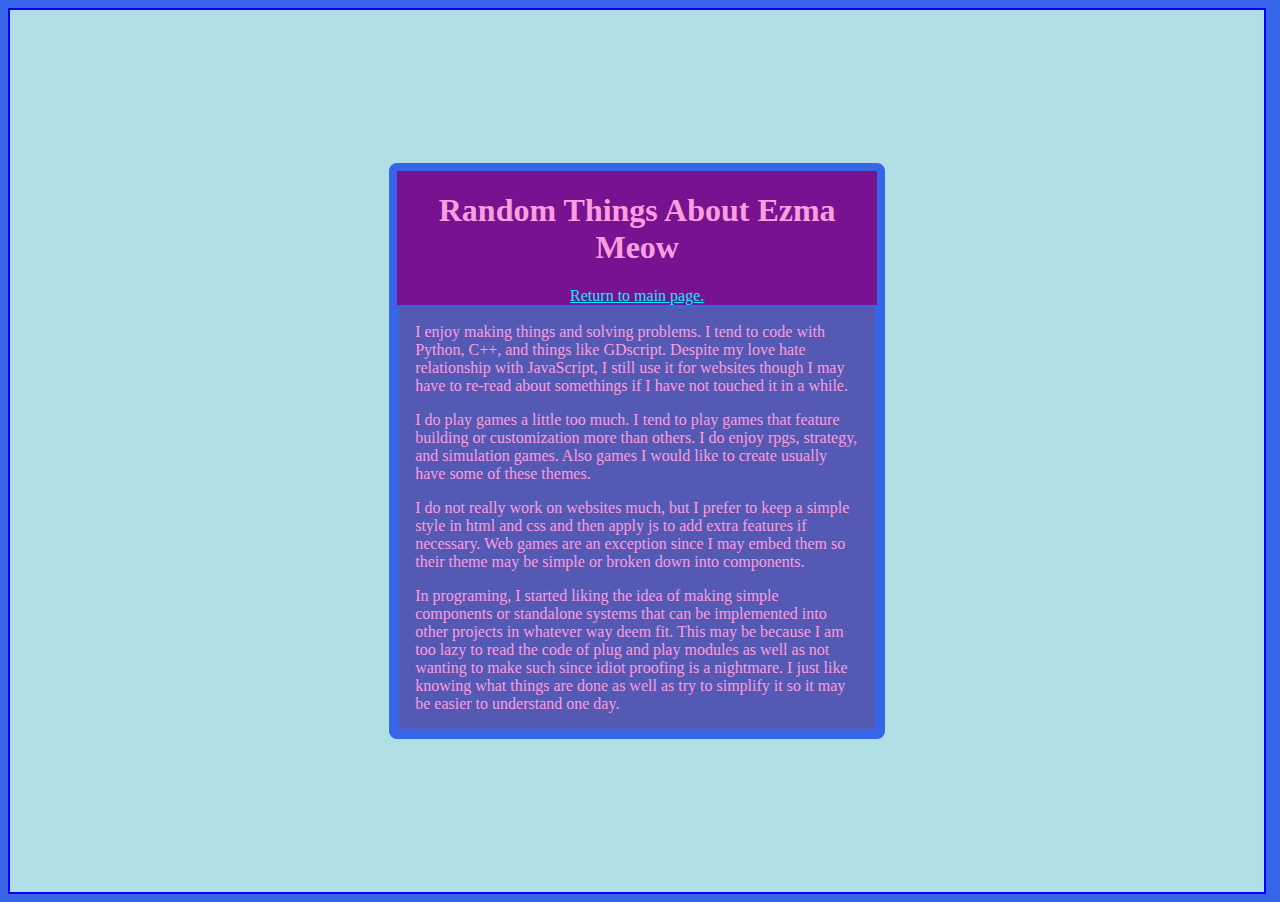
==== about.html @ bc7443d0 "Added an about page" ====
<!doctype html>

<html>
    <head>
        <meta charset="UTF-8">
        <meta name="viewport" content="width=device-width,initial-scale=1.0">


        <title>Ezma Meow</title>

        <meta http-equiv="Cache-Control" content="no-cache, no-store, must-revalidate">
        <meta http-equiv="Pragma" content="no-cache">
        <meta http-equiv="Expires" content="0">
		
		<link rel="stylesheet" href="styles.css">
    </head>
	
	<body>
	
		<div id="body_container">
			<div id="profile_container">
				<div id="profile_title">
					<h1>Random Things About Ezma Meow</h1 class="title">
					<a href="index.html">Return to main page.</a>
				</div>
				<div id="profile_content" class="content">
					<p>
						I enjoy making things and solving problems. I tend to code with Python, C++, and things like GDscript. Despite my love hate relationship with JavaScript, I still use it for websites though I may have to re-read about somethings if I have not touched it in a while.
					</p>
					<p>
						I do play games a little too much. I tend to play games that feature building or customization more than others. I do enjoy rpgs, strategy, and simulation games. Also games I would like to create usually have some of these themes.
					</p>
					<p>
						I do not really work on websites much, but I prefer to keep a simple style in html and css and then apply js to add extra features if necessary. Web games are an exception since I may embed them so their theme may be simple or broken down into components.
					</p>
					<p>
						In programing, I started liking the idea of making simple components or standalone systems that can be implemented into other projects in whatever way deem fit. This may be because I am too lazy to read the code of plug and play modules as well as not wanting to make such since idiot proofing is a nightmare. I just like knowing what things are done as well as try to simplify it so it may be easier to understand one day.
					</p>
				</div>
			</div>
		</div>
	
	</body>
	
</html>
---- styles.css ----
body {
	color: #fb9ddf;
	background-color: #3665E7;
    image-rendering: pixelated;
}
a {
	color: #0eebfb;
}
.circle-image{
	width: 64px; /* Adjust the size as needed */
    height: 64px; /* Ensure the height and width are equal */
    border-radius: 50%; /* This makes the image circular */
	border: 2px solid #3665E7; /* Adds a border around the image */
    object-fit: cover; /* Ensures the image covers the entire area */
}
.text-center{
	text-align: center;
}
.title {
	color: #0eebfb;
}
#body_container {
	display: flex;
	background-color: powderblue;
	border: 2px solid blue;
	justify-content: center;
	align-items: center;
	
	height: 98vh;
	width: 98vw;
	
	background-image: url(https://64.media.tumblr.com/5c1749ecc445ee793b22b35ece2356d6/42122333c0d9099e-3e/s540x810/c7edcc8fef8713aa0f218448b5b4b8d2d88b701e.pnj);
    background-repeat: repeat;
    background-position: center top;
}
#profile_container{
	display: flex; 
	flex-direction: column;
	
	background: #771390;
    border: 8px solid #3665E7;
    border-radius: 8px;
	border-image-source: url(https://64.media.tumblr.com/bdc9bb3f9b367282f8dcfa9fa6449531/3ddabba5789ce870-88/s75x75_c1/7b358485ef8cfe83db7d4424686d55195c5aafc7.png);
	border-image-slice: 25%;
    border-image-repeat: repeat;
    border-image-width: 32px;
	
	width: 480px;
}
#profile_icon{
	display: flex;
	justify-content: center;

	padding-top: 16px;
	padding-left: 16px;
	padding-right: 16px;
}
#profile_title{
	text-align: center;
	padding-left: 16px;
	padding-right: 16px;
}
#profile_content{
	background-color: #0cefff52;
    border: 2px solid #3665E7;
	padding-left: 16px;
	padding-right: 16px;
}
#profile_links{
	padding-top: 16px;
	padding-left: 16px;
	padding-right: 16px;
	padding-bottom: 16px;
}
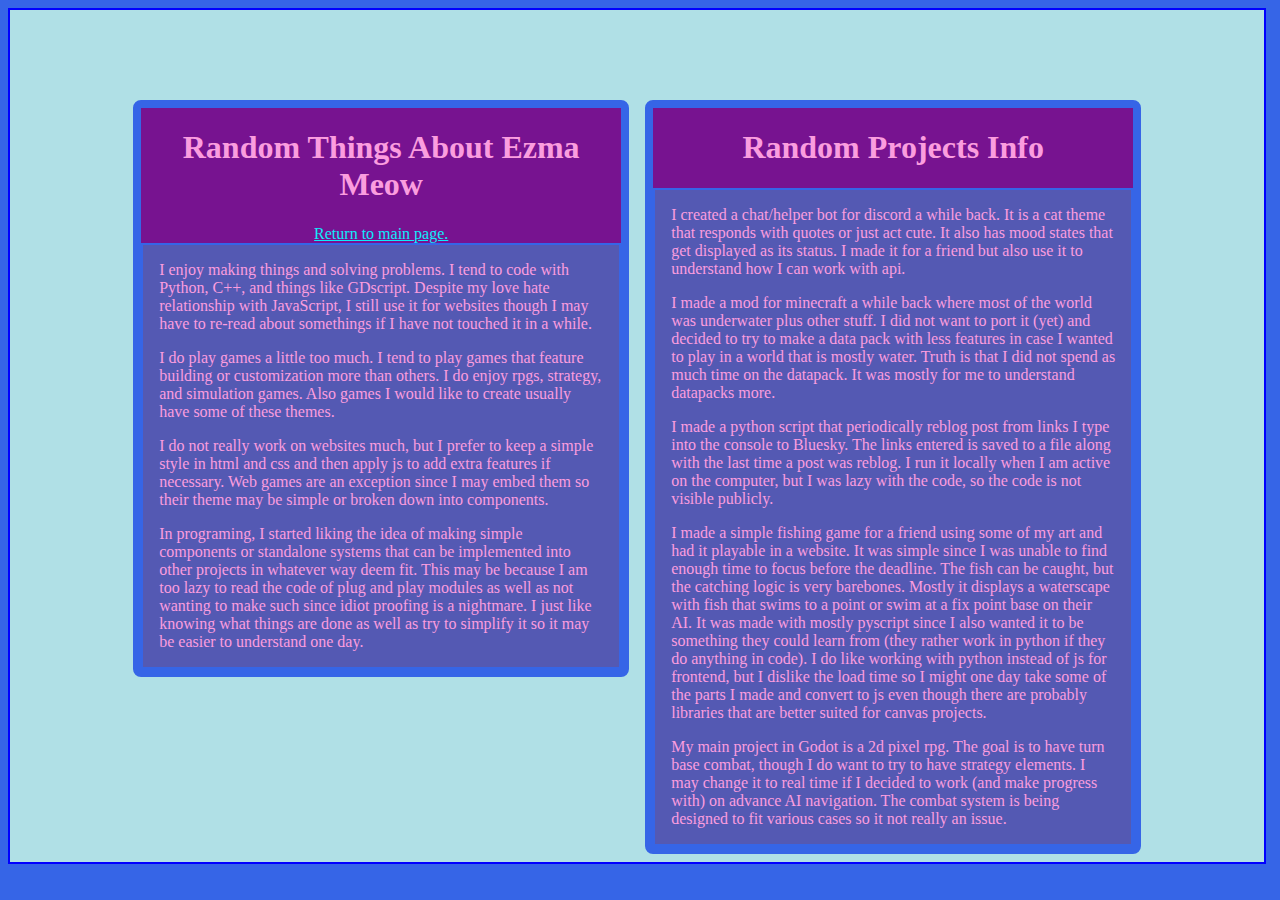
==== commit c3f5307b: "Changed some ids into classes" ====
--- a/about.html
+++ b/about.html
@@ -18,12 +18,12 @@
 	<body>
 	
 		<div id="body_container">
-			<div id="profile_container">
-				<div id="profile_title">
+			<div class="info_container">
+				<div class="info_title">
 					<h1>Random Things About Ezma Meow</h1 class="title">
 					<a href="index.html">Return to main page.</a>
 				</div>
-				<div id="profile_content" class="content">
+				<div class="info_content" class="content">
 					<p>
 						I enjoy making things and solving problems. I tend to code with Python, C++, and things like GDscript. Despite my love hate relationship with JavaScript, I still use it for websites though I may have to re-read about somethings if I have not touched it in a while.
 					</p>
@@ -36,6 +36,31 @@
 					<p>
 						In programing, I started liking the idea of making simple components or standalone systems that can be implemented into other projects in whatever way deem fit. This may be because I am too lazy to read the code of plug and play modules as well as not wanting to make such since idiot proofing is a nightmare. I just like knowing what things are done as well as try to simplify it so it may be easier to understand one day.
 					</p>
+					<p>
+					</p>
+				</div>
+			</div>
+			
+			<div class="info_container">
+				<div class="info_title">
+					<h1>Random Projects Info</h1 class="title">
+				</div>
+				<div class="info_content" class="content">
+					<p>
+						I created a chat/helper bot for discord a while back. It is a cat theme that responds with quotes or just act cute. It also has mood states that get displayed as its status. I made it for a friend but also use it to understand how I can work with api.
+					</p>
+					<p>
+						I made a mod for minecraft a while back where most of the world was underwater plus other stuff. I did not want to port it (yet) and decided to try to make a data pack with less features in case I wanted to play in a world that is mostly water. Truth is that I did not spend as much time on the datapack. It was mostly for me to understand datapacks more.
+					</p>
+					<p>
+						I made a python script that periodically reblog post from links I type into the console to Bluesky. The links entered is saved to a file along with the last time a post was reblog. I run it locally when I am active on the computer, but I was lazy with the code, so the code is not visible publicly.
+					</p>
+					<p>
+						I made a simple fishing game for a friend using some of my art and had it playable in a website. It was simple since I was unable to find enough time to focus before the deadline. The fish can be caught, but the catching logic is very barebones. Mostly it displays a waterscape with fish that swims to a point or swim at a fix point base on their AI. It was made with mostly pyscript since I also wanted it to be something they could learn from (they rather work in python if they do anything in code). I do like working with python instead of js for frontend, but I dislike the load time so I might one day take some of the parts I made and convert to js even though there are probably libraries that are better suited for canvas projects.
+					</p>
+					<p>
+						My main project in Godot is a 2d pixel rpg. The goal is to have turn base combat, though I do want to try to have strategy elements. I may change it to real time if I decided to work (and make progress with) on advance AI navigation. The combat system is being designed to fit various cases so it not really an issue.
+					</p>
 				</div>
 			</div>
 		</div>
--- a/styles.css
+++ b/styles.css
@@ -19,23 +19,12 @@
 .title {
 	color: #0eebfb;
 }
-#body_container {
-	display: flex;
-	background-color: powderblue;
-	border: 2px solid blue;
-	justify-content: center;
-	align-items: center;
-	
-	height: 98vh;
-	width: 98vw;
-	
-	background-image: url(https://64.media.tumblr.com/5c1749ecc445ee793b22b35ece2356d6/42122333c0d9099e-3e/s540x810/c7edcc8fef8713aa0f218448b5b4b8d2d88b701e.pnj);
-    background-repeat: repeat;
-    background-position: center top;
-}
-#profile_container{
+.info_container{
 	display: flex; 
 	flex-direction: column;
+	
+	height: fit-content;
+	
 	
 	background: #771390;
     border: 8px solid #3665E7;
@@ -46,8 +35,13 @@
     border-image-width: 32px;
 	
 	width: 480px;
+	
+	margin-top: 10vh;
+	margin-left: 8px;
+	margin-right: 8px;
+	margin-bottom: 8px;
 }
-#profile_icon{
+.profile_icon{
 	display: flex;
 	justify-content: center;
 
@@ -55,20 +49,36 @@
 	padding-left: 16px;
 	padding-right: 16px;
 }
-#profile_title{
+.info_title{
 	text-align: center;
 	padding-left: 16px;
 	padding-right: 16px;
 }
-#profile_content{
+.info_content{
 	background-color: #0cefff52;
     border: 2px solid #3665E7;
 	padding-left: 16px;
 	padding-right: 16px;
 }
-#profile_links{
+.info_links{
 	padding-top: 16px;
 	padding-left: 16px;
 	padding-right: 16px;
 	padding-bottom: 16px;
+}
+
+#body_container {
+	display: flex;
+	background-color: powderblue;
+	border: 2px solid blue;
+	justify-content: center;
+	flex-wrap: wrap;
+	
+
+	width: 98vw;
+	
+	background-image: url(https://64.media.tumblr.com/5c1749ecc445ee793b22b35ece2356d6/42122333c0d9099e-3e/s540x810/c7edcc8fef8713aa0f218448b5b4b8d2d88b701e.pnj);
+    background-repeat: repeat;
+    background-position: center top;
+	
 }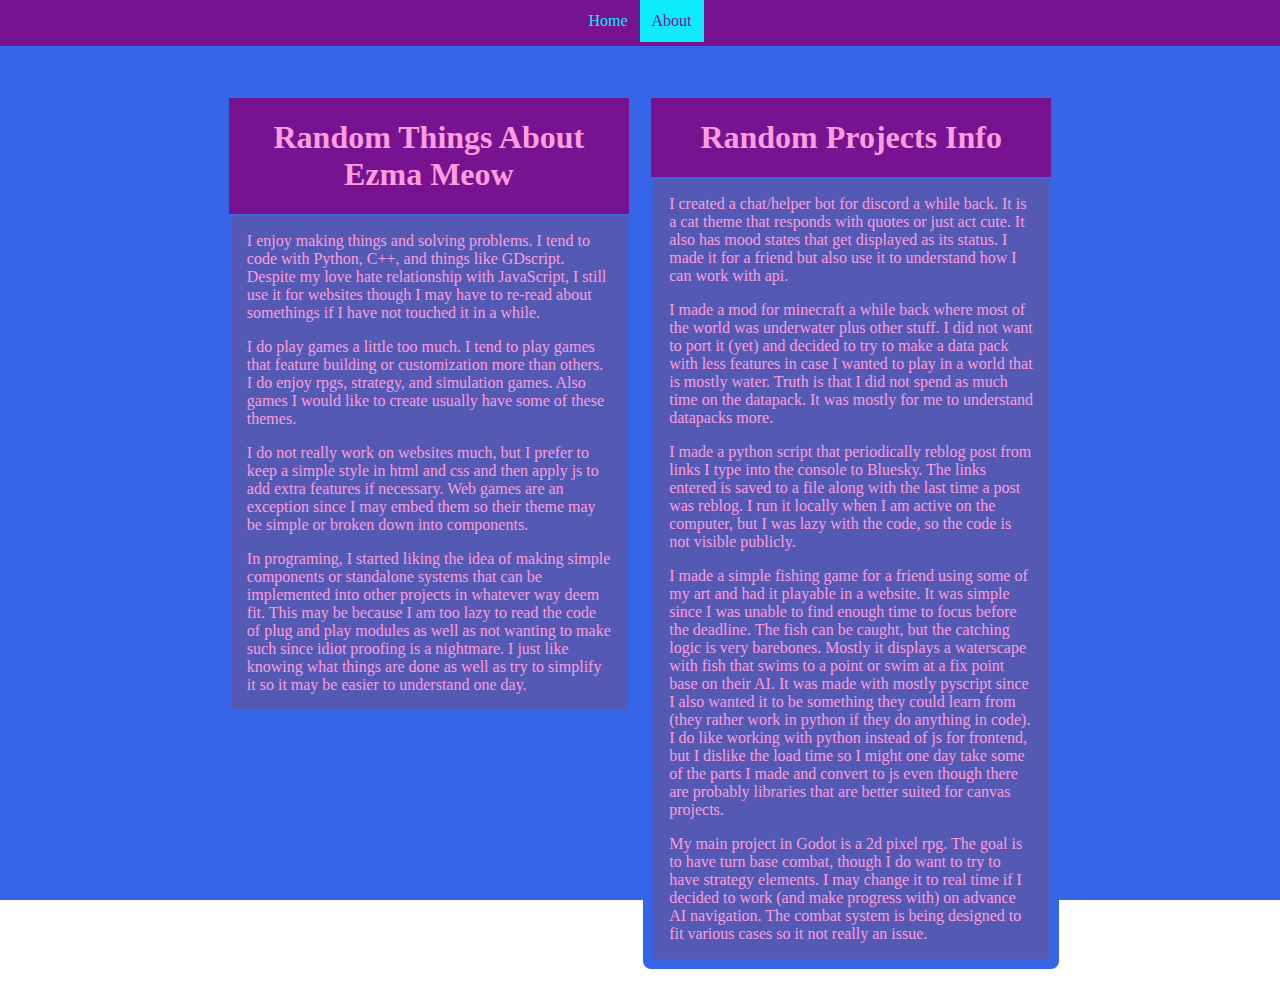
==== commit bee6d04d: "Updated the style and page layout" ====
--- a/about.html
+++ b/about.html
@@ -16,12 +16,20 @@
     </head>
 	
 	<body>
+		<div id="nav">
+			<ul>
+				<li><a href="index.html">Home</a></li>
+				<li><a class="active" href="about.html">About</a></li>
+			</ul>
+		</div>
+		
+		<div id="background">
+		</div>
 	
 		<div id="body_container">
 			<div class="info_container">
 				<div class="info_title">
 					<h1>Random Things About Ezma Meow</h1 class="title">
-					<a href="index.html">Return to main page.</a>
 				</div>
 				<div class="info_content" class="content">
 					<p>
--- a/styles.css
+++ b/styles.css
@@ -1,10 +1,54 @@
 body {
 	color: #fb9ddf;
-	background-color: #3665E7;
-    image-rendering: pixelated;
+	margin: 0%;
 }
 a {
 	color: #0eebfb;
+}
+#nav{
+	text-align: center;
+	background-color: #771390;
+	width: 100%;
+	position: fixed;
+}
+#nav ul {
+	list-style-type: none;
+	margin: 0;
+	padding: 0;
+	overflow: hidden;
+	display: inline-block;
+}
+
+#nav li {
+	float: left;
+	display: inline;
+}
+
+#nav li a {
+	display: block;
+	text-align: center;
+	padding: 12px 12px;
+	text-decoration: none;
+}
+#nav li a:hover:not(.active) {
+	background-color: #0cefff52;
+}
+.active {
+	background-color: #0eebfb;
+	color: #771390;
+}
+#background {
+	background-color: #3665E7;
+    image-rendering: pixelated;
+	
+	background-image: url(https://64.media.tumblr.com/5c1749ecc445ee793b22b35ece2356d6/42122333c0d9099e-3e/s540x810/c7edcc8fef8713aa0f218448b5b4b8d2d88b701e.pnj);
+    background-repeat: repeat;
+    background-position: center top;
+	
+	position: fixed;
+	width: 100%;
+	height:100%;
+	z-index: -1;
 }
 .circle-image{
 	width: 64px; /* Adjust the size as needed */
@@ -22,26 +66,25 @@
 .info_container{
 	display: flex; 
 	flex-direction: column;
-	
 	height: fit-content;
-	
-	
 	background: #771390;
     border: 8px solid #3665E7;
     border-radius: 8px;
+	image-rendering: pixelated;
 	border-image-source: url(https://64.media.tumblr.com/bdc9bb3f9b367282f8dcfa9fa6449531/3ddabba5789ce870-88/s75x75_c1/7b358485ef8cfe83db7d4424686d55195c5aafc7.png);
 	border-image-slice: 25%;
     border-image-repeat: repeat;
     border-image-width: 32px;
 	
-	width: 480px;
+	width:400px;
 	
-	margin-top: 10vh;
-	margin-left: 8px;
-	margin-right: 8px;
-	margin-bottom: 8px;
+	margin-top: 2%;
+	margin-left: 0.25%;
+	margin-right: 0.25%;
+	margin-bottom: 2%;
 }
 .profile_icon{
+	image-rendering: pixelated;
 	display: flex;
 	justify-content: center;
 
@@ -69,16 +112,7 @@
 
 #body_container {
 	display: flex;
-	background-color: powderblue;
-	border: 2px solid blue;
 	justify-content: center;
 	flex-wrap: wrap;
-	
-
-	width: 98vw;
-	
-	background-image: url(https://64.media.tumblr.com/5c1749ecc445ee793b22b35ece2356d6/42122333c0d9099e-3e/s540x810/c7edcc8fef8713aa0f218448b5b4b8d2d88b701e.pnj);
-    background-repeat: repeat;
-    background-position: center top;
-	
+	padding-top: 64px;
 }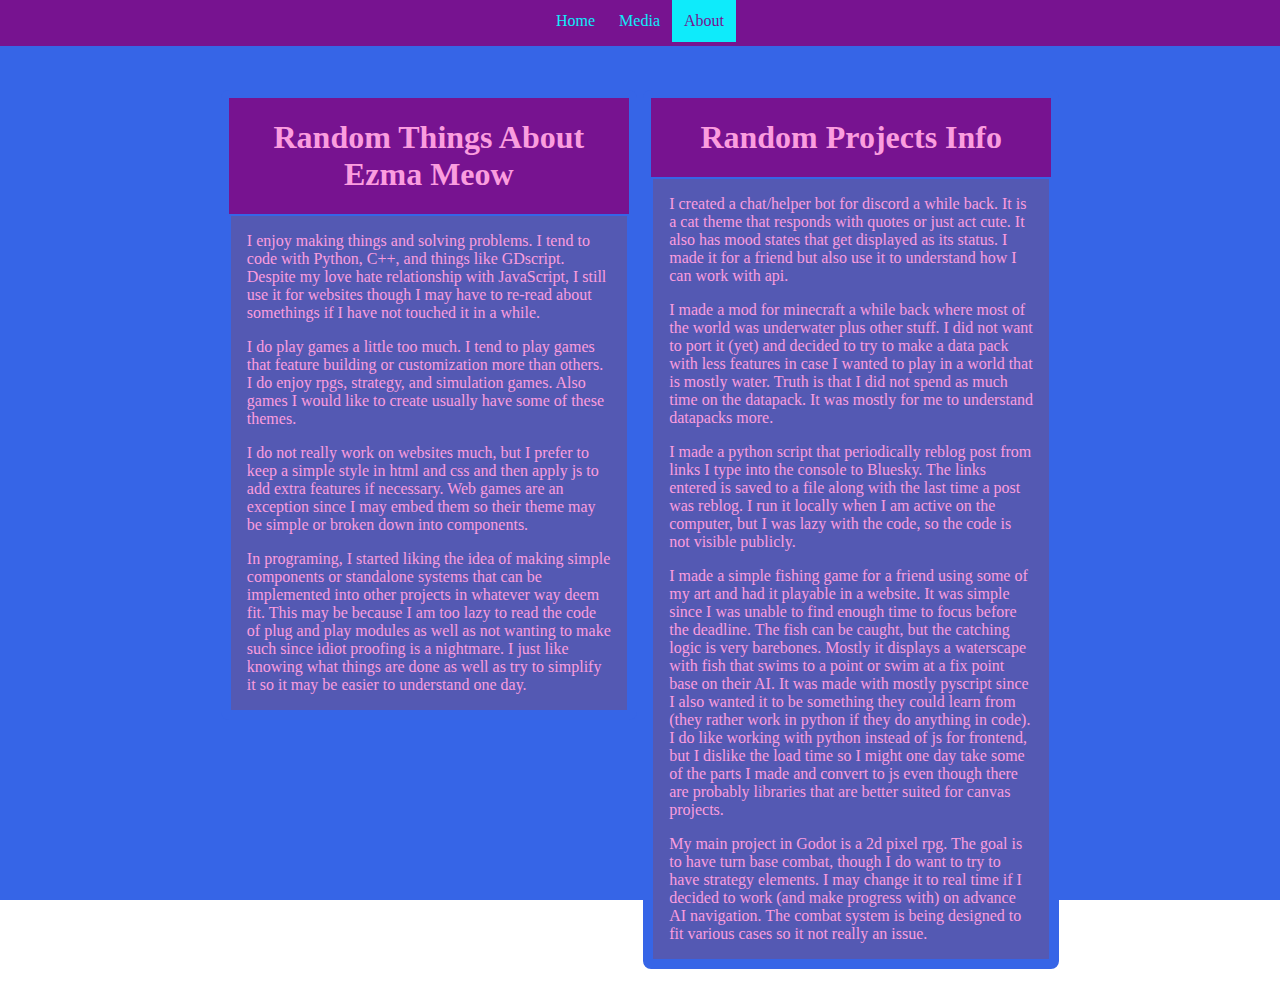
==== commit 2261400f: "Added a media page" ====
--- a/about.html
+++ b/about.html
@@ -4,14 +4,7 @@
     <head>
         <meta charset="UTF-8">
         <meta name="viewport" content="width=device-width,initial-scale=1.0">
-
-
-        <title>Ezma Meow</title>
-
-        <meta http-equiv="Cache-Control" content="no-cache, no-store, must-revalidate">
-        <meta http-equiv="Pragma" content="no-cache">
-        <meta http-equiv="Expires" content="0">
-		
+        <title>Ezma Meow About Page</title>
 		<link rel="stylesheet" href="styles.css">
     </head>
 	
@@ -19,6 +12,7 @@
 		<div id="nav">
 			<ul>
 				<li><a href="index.html">Home</a></li>
+				<li><a href="media.html">Media</a></li>
 				<li><a class="active" href="about.html">About</a></li>
 			</ul>
 		</div>
@@ -31,7 +25,7 @@
 				<div class="info_title">
 					<h1>Random Things About Ezma Meow</h1 class="title">
 				</div>
-				<div class="info_content" class="content">
+				<div class="info_content">
 					<p>
 						I enjoy making things and solving problems. I tend to code with Python, C++, and things like GDscript. Despite my love hate relationship with JavaScript, I still use it for websites though I may have to re-read about somethings if I have not touched it in a while.
 					</p>
@@ -53,7 +47,7 @@
 				<div class="info_title">
 					<h1>Random Projects Info</h1 class="title">
 				</div>
-				<div class="info_content" class="content">
+				<div class="info_content">
 					<p>
 						I created a chat/helper bot for discord a while back. It is a cat theme that responds with quotes or just act cute. It also has mood states that get displayed as its status. I made it for a friend but also use it to understand how I can work with api.
 					</p>
--- a/styles.css
+++ b/styles.css
@@ -103,6 +103,14 @@
 	padding-left: 16px;
 	padding-right: 16px;
 }
+.info_content.media{
+	align-self: center;
+	padding-top: 16px;
+	padding-bottom: 16px;
+}
+.max_image{
+	width:320px;
+}
 .info_links{
 	padding-top: 16px;
 	padding-left: 16px;
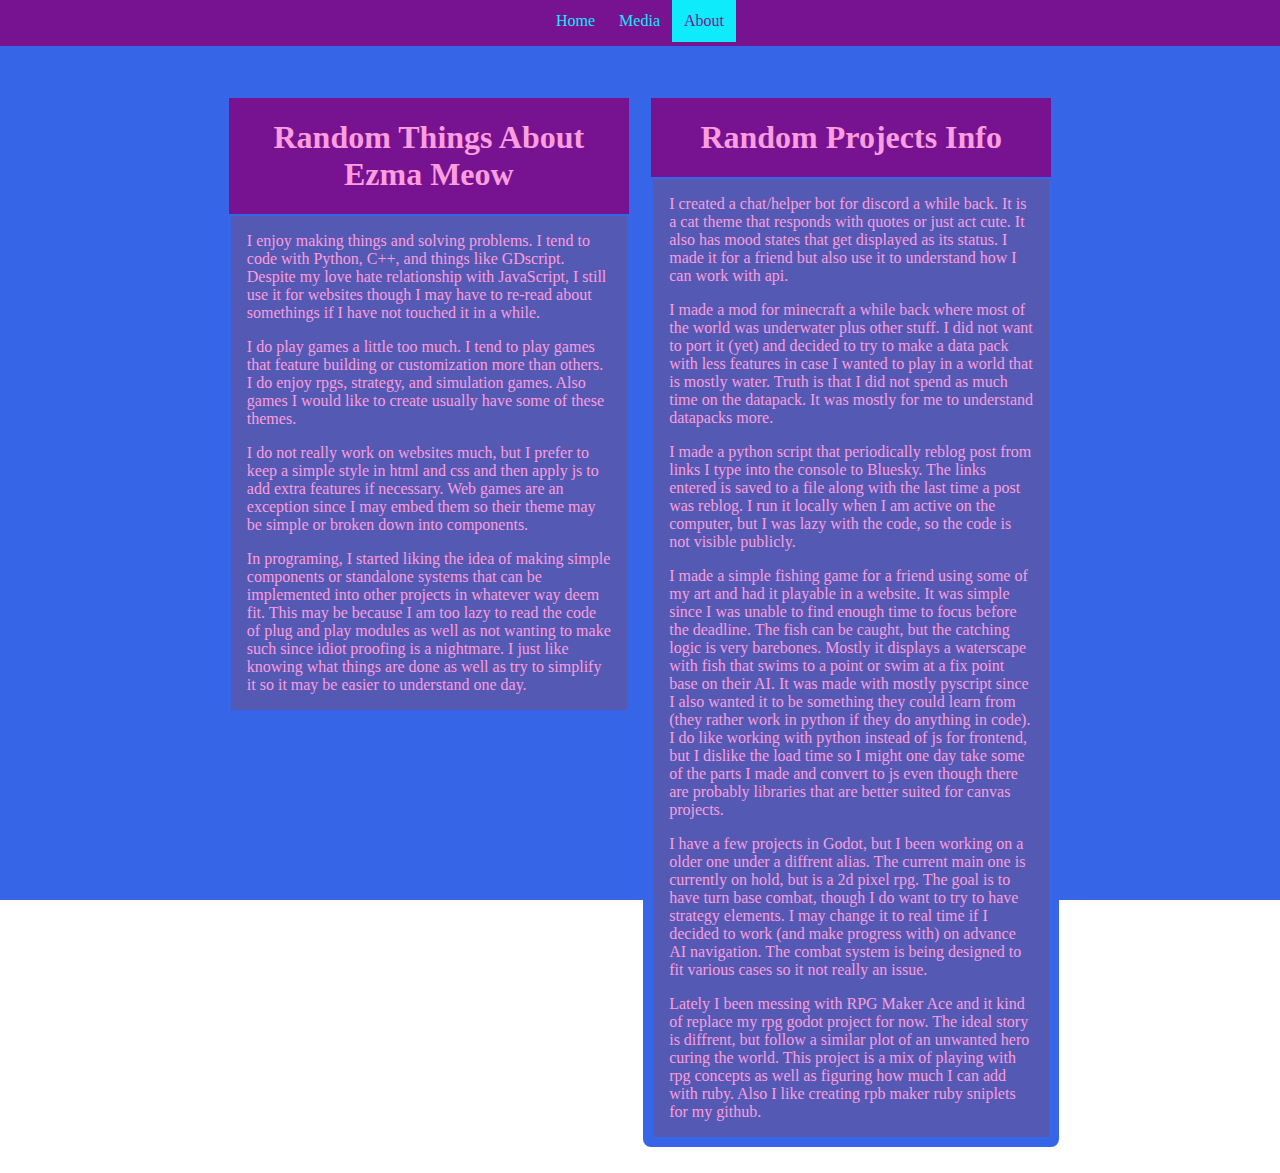
==== commit 01a68b71: "Update about.html" ====
--- a/about.html
+++ b/about.html
@@ -27,16 +27,20 @@
 				</div>
 				<div class="info_content">
 					<p>
-						I enjoy making things and solving problems. I tend to code with Python, C++, and things like GDscript. Despite my love hate relationship with JavaScript, I still use it for websites though I may have to re-read about somethings if I have not touched it in a while.
+						I enjoy making things and solving problems. I tend to code with Python, C++, and things like GDscript. Despite my love hate relationship with JavaScript, I still use it for websites though I may have to
+						re-read about somethings if I have not touched it in a while.
 					</p>
 					<p>
-						I do play games a little too much. I tend to play games that feature building or customization more than others. I do enjoy rpgs, strategy, and simulation games. Also games I would like to create usually have some of these themes.
+						I do play games a little too much. I tend to play games that feature building or customization more than others. I do enjoy rpgs, strategy, and simulation games. Also games I would like to create usually
+						have some of these themes.
 					</p>
 					<p>
-						I do not really work on websites much, but I prefer to keep a simple style in html and css and then apply js to add extra features if necessary. Web games are an exception since I may embed them so their theme may be simple or broken down into components.
+						I do not really work on websites much, but I prefer to keep a simple style in html and css and then apply js to add extra features if necessary. Web games are an exception since I may embed them so their
+						theme may be simple or broken down into components.
 					</p>
 					<p>
-						In programing, I started liking the idea of making simple components or standalone systems that can be implemented into other projects in whatever way deem fit. This may be because I am too lazy to read the code of plug and play modules as well as not wanting to make such since idiot proofing is a nightmare. I just like knowing what things are done as well as try to simplify it so it may be easier to understand one day.
+						In programing, I started liking the idea of making simple components or standalone systems that can be implemented into other projects in whatever way deem fit. This may be because I am too lazy to read
+						the code of plug and play modules as well as not wanting to make such since idiot proofing is a nightmare. I just like knowing what things are done as well as try to simplify it so it may be easier to understand one day.
 					</p>
 					<p>
 					</p>
@@ -49,19 +53,31 @@
 				</div>
 				<div class="info_content">
 					<p>
-						I created a chat/helper bot for discord a while back. It is a cat theme that responds with quotes or just act cute. It also has mood states that get displayed as its status. I made it for a friend but also use it to understand how I can work with api.
+						I created a chat/helper bot for discord a while back. It is a cat theme that responds with quotes or just act cute. It also has mood states that get displayed as its status. I made it for a friend 
+						but also use it to understand how I can work with api.
 					</p>
 					<p>
-						I made a mod for minecraft a while back where most of the world was underwater plus other stuff. I did not want to port it (yet) and decided to try to make a data pack with less features in case I wanted to play in a world that is mostly water. Truth is that I did not spend as much time on the datapack. It was mostly for me to understand datapacks more.
+						I made a mod for minecraft a while back where most of the world was underwater plus other stuff. I did not want to port it (yet) and decided to try to make a data pack with less features in case I 
+						wanted to play in a world that is mostly water. Truth is that I did not spend as much time on the datapack. It was mostly for me to understand datapacks more.
 					</p>
 					<p>
-						I made a python script that periodically reblog post from links I type into the console to Bluesky. The links entered is saved to a file along with the last time a post was reblog. I run it locally when I am active on the computer, but I was lazy with the code, so the code is not visible publicly.
+						I made a python script that periodically reblog post from links I type into the console to Bluesky. The links entered is saved to a file along with the last time a post was reblog. I run it locally 
+						when I am active on the computer, but I was lazy with the code, so the code is not visible publicly.
 					</p>
 					<p>
-						I made a simple fishing game for a friend using some of my art and had it playable in a website. It was simple since I was unable to find enough time to focus before the deadline. The fish can be caught, but the catching logic is very barebones. Mostly it displays a waterscape with fish that swims to a point or swim at a fix point base on their AI. It was made with mostly pyscript since I also wanted it to be something they could learn from (they rather work in python if they do anything in code). I do like working with python instead of js for frontend, but I dislike the load time so I might one day take some of the parts I made and convert to js even though there are probably libraries that are better suited for canvas projects.
+						I made a simple fishing game for a friend using some of my art and had it playable in a website. It was simple since I was unable to find enough time to focus before the deadline. The fish can be caught,
+						but the catching logic is very barebones. Mostly it displays a waterscape with fish that swims to a point or swim at a fix point base on their AI. It was made with mostly pyscript since I also wanted it
+						to be something they could learn from (they rather work in python if they do anything in code). I do like working with python instead of js for frontend, but I dislike the load time so I might one day take
+						some of the parts I made and convert to js even though there are probably libraries that are better suited for canvas projects.
 					</p>
 					<p>
-						My main project in Godot is a 2d pixel rpg. The goal is to have turn base combat, though I do want to try to have strategy elements. I may change it to real time if I decided to work (and make progress with) on advance AI navigation. The combat system is being designed to fit various cases so it not really an issue.
+						I have a few projects in Godot, but I been working on a older one under a diffrent alias. The current main one is currently on hold, but is a 2d pixel rpg. 
+						The goal is to have turn base combat, though I do want to try to have strategy elements. I may change it to real time if I decided to work (and make progress with)
+						on advance AI navigation. The combat system is being designed to fit various cases so it not really an issue.
+					</p>
+					<p>
+						Lately I been messing with RPG Maker Ace and it kind of replace my rpg godot project for now. The ideal story is diffrent, but follow a similar plot of an unwanted hero curing the world.
+						This project is a mix of playing with rpg concepts as well as figuring how much I can add with ruby. Also I like creating rpb maker ruby sniplets for my github.
 					</p>
 				</div>
 			</div>
@@ -69,4 +85,4 @@
 	
 	</body>
 	
-</html>+</html>
